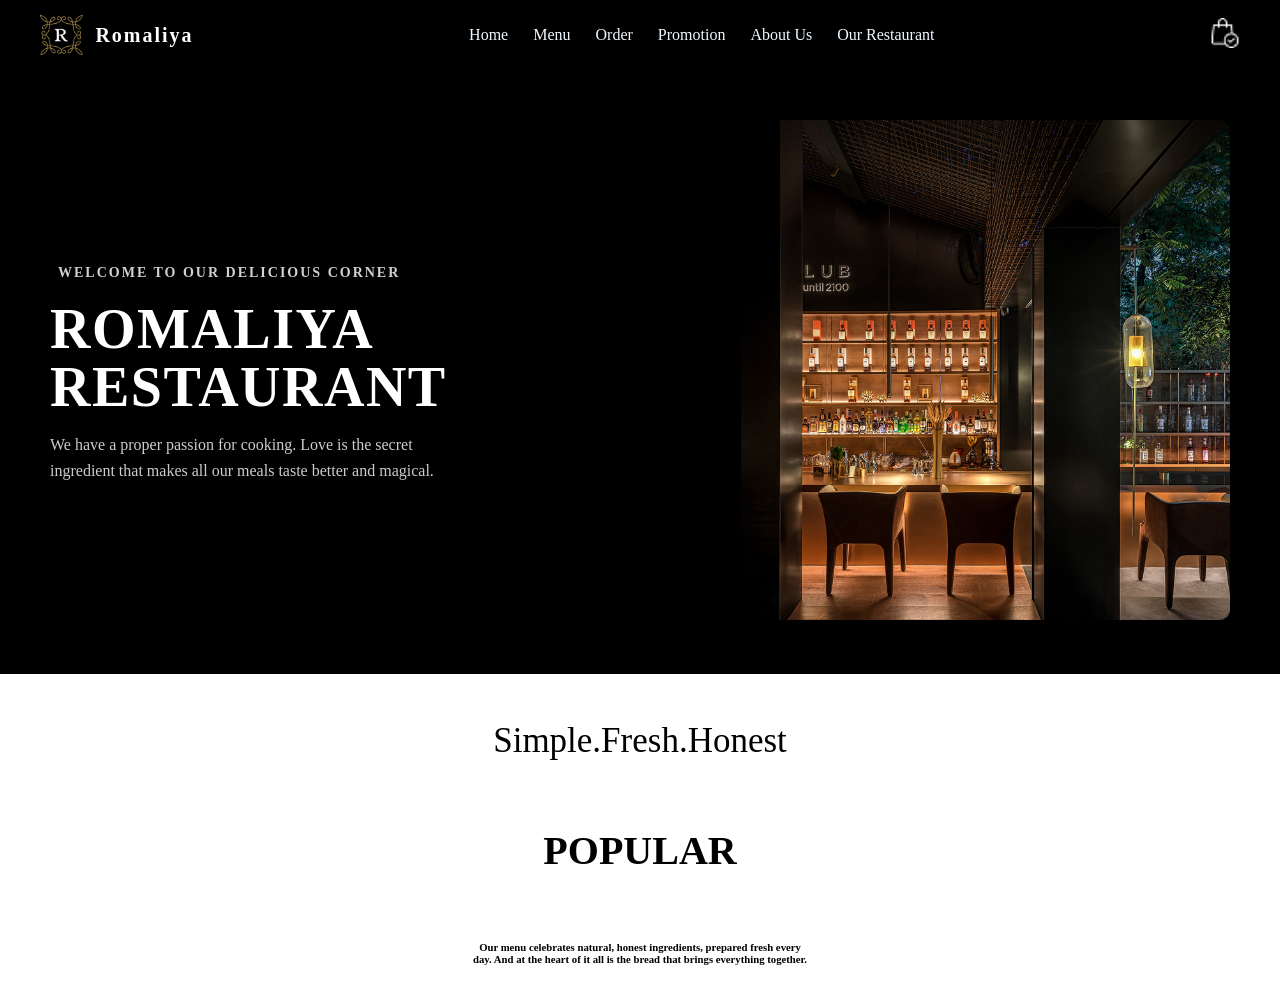
==== week7/index.html @ 0b455151 "incomplete submit" ====
<!DOCTYPE html>
<html lang="en">

<head>
    <meta charset="UTF-8">
    <meta name="viewport" content="width=device-width, initial-scale=1.0">
    <title>Document</title>
    <link rel="stylesheet" href="css/index.css">
</head>

<body>
    <div class="navbar">
        <div class="logo-box">
            <img src="image/Logo.png" alt="Logo">
            <span>Romaliya</span>
        </div>

        <div class="menu">
            <div class="menu">
                <div>Home</div>
                <div>Menu</div>
                <div>Order</div>
                <div>Promotion</div>
                <div>About Us</div>
                <div>Our Restaurant</div>
            </div>
        </div>
        <div class="logo">
            <div class="cart">
                <img src="image/order 1.png" alt="order">
            </div>
        </div>
        <div class="bergur">
            <img src="image/menu-icon.png" alt="icon">
        </div>

    </div>
    <div class="back">
        <div class="letter">
            <h1>WELCOME TO OUR DELICIOUS CORNER</h1>
            <h2>ROMALIYA<br>RESTAURANT</h2>
            <h3>We have a proper passion for cooking. Love is the secret ingredient that makes all our meals taste
                better and magical.</h3>
        </div>
        <div class="scene">
            <img src="image/slider.jpg" alt="slider">
        </div>


    </div>
    <div class="page2">
        <div class="eating">
            <h4>
                Simple.Fresh.Honest
            </h4>
            <h5>
                POPULAR
            </h5>
            <h6>
                Our menu celebrates natural, honest ingredients, prepared fresh every<br> day. And at the heart of it
                all is
                the bread that brings everything together.
            </h6>
        </div>








    </div>












</body>

</html>
---- week7/css/index.css ----
body {
    margin: 0;
    padding: 0;
    box-sizing: border-box;
}


.navbar {
    display: flex;
    align-items: center;
    justify-content: space-between;
    padding: 15px 40px;
    background-color: #000;
}

.logo-box {
    display: flex;
    align-items: center;
    gap: 12px;
    color: #ffffff;
    font-weight: bold;
    font-size: 20px;
    letter-spacing: 2px;
}

.logo-box img {
    height: 40px;
    width: auto;
}

.menu {
    display: flex;
    gap: 25px;
    color: aliceblue;
}

.menu div {
    cursor: pointer;
}

.cart img {
    height: 30px;
    width: auto;
}



.bergur {
    display: none;
}

.back {
    display: flex;
    justify-content: space-between;
    align-items: center;
    padding: 50px;
    position: relative;
    background-color: #000;
}

.letter {
    display: flex;
    flex-direction: column;
    align-items: flex-start;
    gap: 15px;
    color: #ffffff;
}

h1 {
    font-size: 14px;
    font-weight: 600;
    letter-spacing: 2px;
    color: #d1d1d1;
    text-transform: uppercase;
    margin: 0;
    padding: 4px 8px;
}

h2 {
    font-size: 56px;
    line-height: 1.05;
    font-weight: 900;
    letter-spacing: 1.5px;
    text-transform: uppercase;
    margin: 0;
    color: #ffffff;
}

h3 {
    font-size: 16px;
    font-weight: normal;
    line-height: 1.6;
    color: #cccccc;
    max-width: 414px;
    margin: 0;
}

.scene {
    position: relative;
    padding-left: 90px
}

.scene img {
    height: 500px;
    width: auto;
    border-radius: 10px;
}

.page2 {
    background-color: #ffffff;

}


h4 {
    text-align: center;
    font-size: 35px;
    font-weight: 300;

}

h5 {
    text-align: center;
    font-size: 40px;
}

h6 {
    text-align: center;
}

@media (max-width: 1024px) {
    .bergur {
        display: block;
    }

    .logo {
        display: none;
    }

    .letter {
        display: none;
    }
}

@media(max-width:800px) {
    .menu {
        display: none;
    }
}
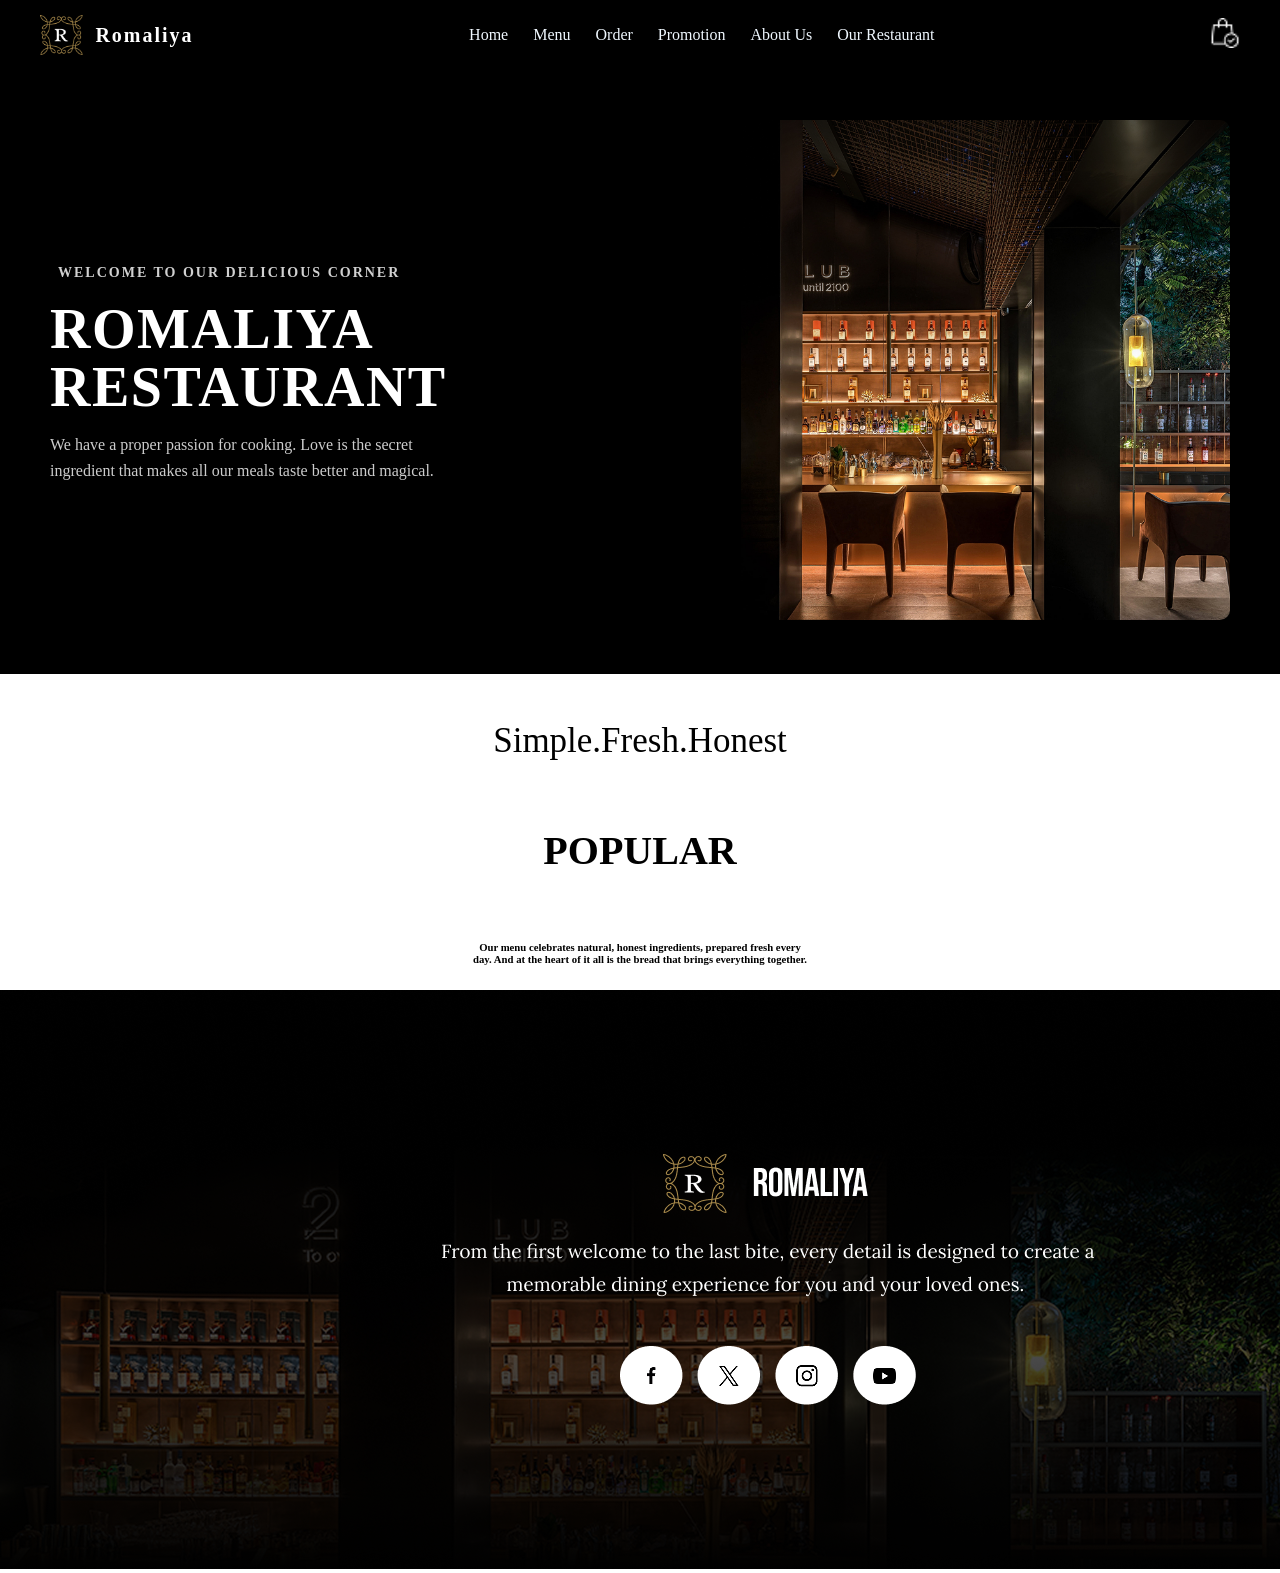
==== commit 5073f4a5: "incomplete submit" ====
--- a/week7/index.html
+++ b/week7/index.html
@@ -62,6 +62,9 @@
                 the bread that brings everything together.
             </h6>
         </div>
+        <div class="puter">
+            <img src="image/desktop.png" alt="food">
+        </div>
 
 
 
--- a/week7/css/index.css
+++ b/week7/css/index.css
@@ -128,6 +128,7 @@
     text-align: center;
 }
 
+
 @media (max-width: 1024px) {
     .bergur {
         display: block;
